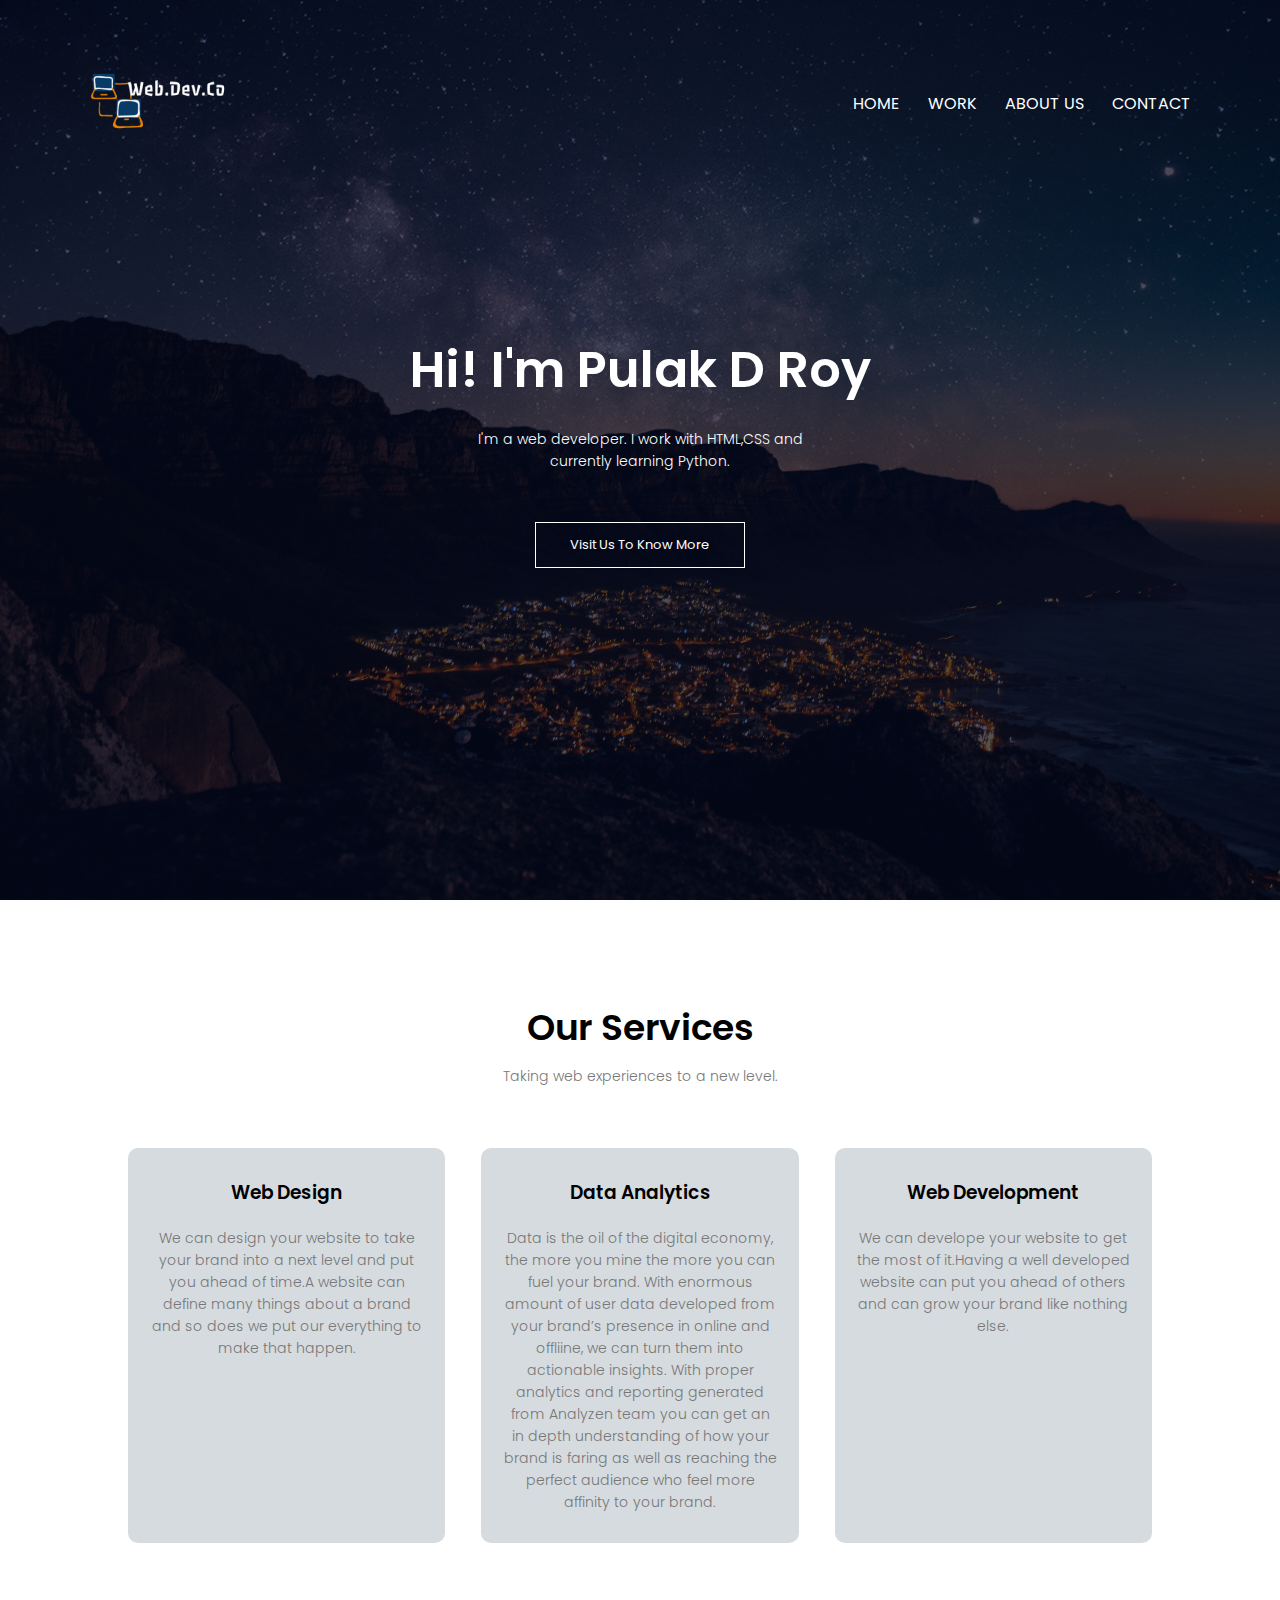
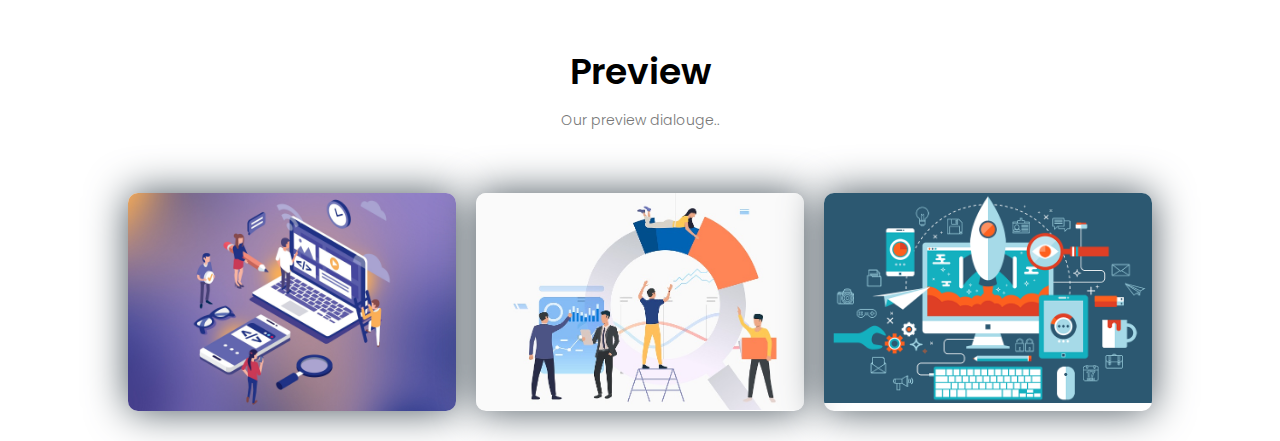
==== index.html @ bd4d7f7d "m" ====
<!DOCTYPE html>
<html lang="en">
    <head>
        <meta name="viewport" content="with=device-width, initial-scale=1.0">
        <title>Portfolio Page Design</title>
        <link rel="stylesheet" href="style.css">
        <link rel="preconnect" href="https://fonts.googleapis.com">
<link rel="preconnect" href="https://fonts.gstatic.com" crossorigin>
<link href="https://fonts.googleapis.com/css2?family=Poppins:wght@200;300;400;600&display=swap" rel="stylesheet">
        
<link rel="stylesheet" href="https://stackpath.bootstrapcdn.com/font-awesome/4.7.0/css/font-awesome.min.css">
    </head>
    <body>
        <section class="header">
            <nav>
                <a href="index.html"><img src="images/logo.png"></a>
                <div class="nav-links" id="navLinks">
                    <i class="fa fa-times" onclick="hidemenu()"></i>
                    <ul>
                        <li><a href="">HOME</a></li>
                        <li><a href="">WORK</a></li>
                        <li><a href="">ABOUT US</a></li>
                        <li><a href="">CONTACT</a></li>
                    </ul>
                </div>
                <i class="fa fa-bars" onclick="showmenu()"></i>
            </nav>

         <div class="text-box">
             <h1>Hi! I'm Pulak D Roy</h1>
             <p>I'm a web developer. I work with HTML,CSS and<br> currently learning Python.</p> 
             <a href="" class="hero-btn ">Visit Us To Know More</a>
        </section>
        

        <!---------Services--------->


        <section class="service">
            <h1>Our Services</h1>
            <p>Taking web experiences to a new level.</p>


            <div class="row">
                <div class="service-col">
                    <h3>Web Design</h3>
                    <P>We can design your website to take your brand into a next level and put you ahead of time.A website can define many things about a brand and so does we put our everything to make that happen.</P>
                </div>
                <div class="service-col">
                    <h3>Data Analytics</h3>
                    <P>Data is the oil of the digital economy, the more you mine the more you can fuel your brand. With enormous amount of user data developed from your brand’s presence in online and offliine, we can turn them into actionable insights. With proper analytics and reporting generated from Analyzen team you can get an in depth understanding of how your brand is faring as well as reaching the perfect audience who feel more affinity to your brand.</P>
                    
                </div>
                <div class="service-col">
                    <h3>Web Development</h3>
                    <p>We can develope your website to get the most of it.Having a well developed website can put you ahead of others and can grow your brand like nothing else.</p>
                </div>
            </div>
        </section>
        

        <!-----------   preview ------------------>
        <section class="preview">
            <h1>Preview</h1>
            <P>Our preview dialouge..</P>
        

            <div class="row">
               <div class="preview-col">
                   <img src="images/web design.jpg">
                   <div class="layer">
                         <h3>Web Design</h3>
                   </div>

               </div>
               <div class="preview-col">
                   <img src="images/data.jpg">
                   <div class="layer">
                       <h3>Data Analytics</h3>

                   </div>

               </div>
               <div class="preview-col">
                   <img src="images/deve.gif">
                   <div class="layer">
                       <h3>Web Development</h3>

                   </div>

               </div>
            </div>
        </section>


        <!----------- Our Clients - ----------->

        

            
        














        <!----------JavaScript for Toggle Menu--------->
        <script>

            var navLinks = document.getElementById("navLinks");

            function showmenu(){
                navLinks.style.right = "0";
            }

            function hidemenu(){
                navLinks.style.right = "-200px";
            }
        
            
        </script>









    </body>
</html>
---- style.css ----
*{
     margin: 0;
     padding: 0;
     font-family: 'Poppins', sans-serif;
     
 }

 .header {
   min-height: 100vh;
   width: 100%;
   background-image: linear-gradient(rgba(4,9,30,0.7), rgba(4,9,30,0.7)),url(images/background.jpg.jpg);
   background-position: center;
   background-size: cover;
   position: relative;
  
}


nav {
    display: flex;
    padding: 2% 6%;
    justify-content: space-between;
    align-items: center;
}nav img {
    width: 150px;
    

}
.nav-links {
    flex: 1;
    text-align: right;
}
.nav-links ul li {
    list-style: none;
    display: inline-block;
    padding: 8px 12px;
    position: relative;
}
.nav-links ul li a {
    color: #fff;
    text-decoration: none;
    font-size: 13pxf;

}
.nav-links ul li::after{
    content: '';
    width: 0%;
    height: 2px;
    background: #f44336;
    display: block;
    margin: auto;

}
.nav-links ul li:hover::after{
    width: 100%;
}
.text-box {
    width: 90%;
    color: #fff;
    position: absolute;
    top: 50%;
    left: 50%;
    transform: translate(-50%, -50%);
    text-align: center;
}
.text-box h1{
    font-size: 50px;

}
.text-box p{
    margin: 10px 0 40px;
    font-size: 14px;
    color: #fff;
}
.hero-btn{
    display: inline-block;
    text-decoration: none;
    color: #fff;
    border: 1px solid #fff;
    padding: 12px 34px;
    font-size: 13px;
    background: transparent;
    position: relative;
    cursor: pointer;
}
.hero-btn:hover {
    border: 1px solid #f44336;
    background: #f44336;
    transition: 1s;
}

nav .fa{
    display: none;
}


@media(max-width: 700px){
    .text-box h1{
        font-size: 12px;
    }
    .nav-links ul li{
        display: block;
    }
    .nav-links{
        position: absolute;
        background: #f44336;
        height: 100vh;
        width: 200px;
        top: 0;
        right: -200px;
        text-align: left;
        z-index: 2;
        transition: 1s;

    }

    nav .fa{
        display: block;
        color: #fff;
        margin: 10px;
        font-size: 22px;
        cursor: pointer;
    }
    .nav-links ul{
        padding: 30px;

    }
}

/*----------Services--------*/

.service {
    width: 80%;
    margin: auto;
    text-align: center;
    padding-top: 100px;
}
h1{
    font-size: 36px;
    font-weight: 600;

}

p{
    color: #777;
    font-size: 14px;
    font-weight: 300;
    line-height: 22px;
    padding: 10px;
}

.row {
    margin-top: 5%;
    display: flex;
    justify-content: space-between;
}

.service-col{
    flex-basis: 31%;
    background: #D6DBDF;
    border-radius: 10px;
    margin-bottom: 5%;
    padding: 20px 12px;
    box-sizing: border-box;
}
h3{
    text-align: center;
    font-weight: 600;
    margin: 10px 0;
}
.service-col:hover{
    box-shadow: 0 0 20px 0px rgba(136, 144, 151);
}

@media(max-width: 700px){
    .row{
        flex-direction: column;
    }
}


/*----------preview-------*/

.preview {
    width: 80%;
    margin: auto;
    text-align: center;
    padding-top: 50px;
}

.preview-col{
    flex-basis: 32%;
    border-radius: 10px;
    margin-bottom: 30px;
    position: relative;
    overflow: hidden;
    box-shadow: 0 0 40px 0px rgba(72, 84, 93);
    
}
.preview-col img{
    width: 100%;
    display: block;
}
.layer{
    background: transparent;
    height: 100%;
    width: 100%;
    position: absolute;
    top: 0;
    left: 0;
    transition: 0.5s;
}
.layer:hover{
    background: rgba(165, 174, 181);
}
.layer h3{
    width: 100%;
    font-weight: 500;
    color: white;
    font-size: 26px;
    bottom: 0;
    left: 50%;
    transform: translateX(-50%);
    position: absolute;
    opacity: 0;
    transition: 0.5s;
}
.layer:hover h3{
    bottom: 49%;
    opacity: 1;

}

/*-------- Our Clients -----------*/
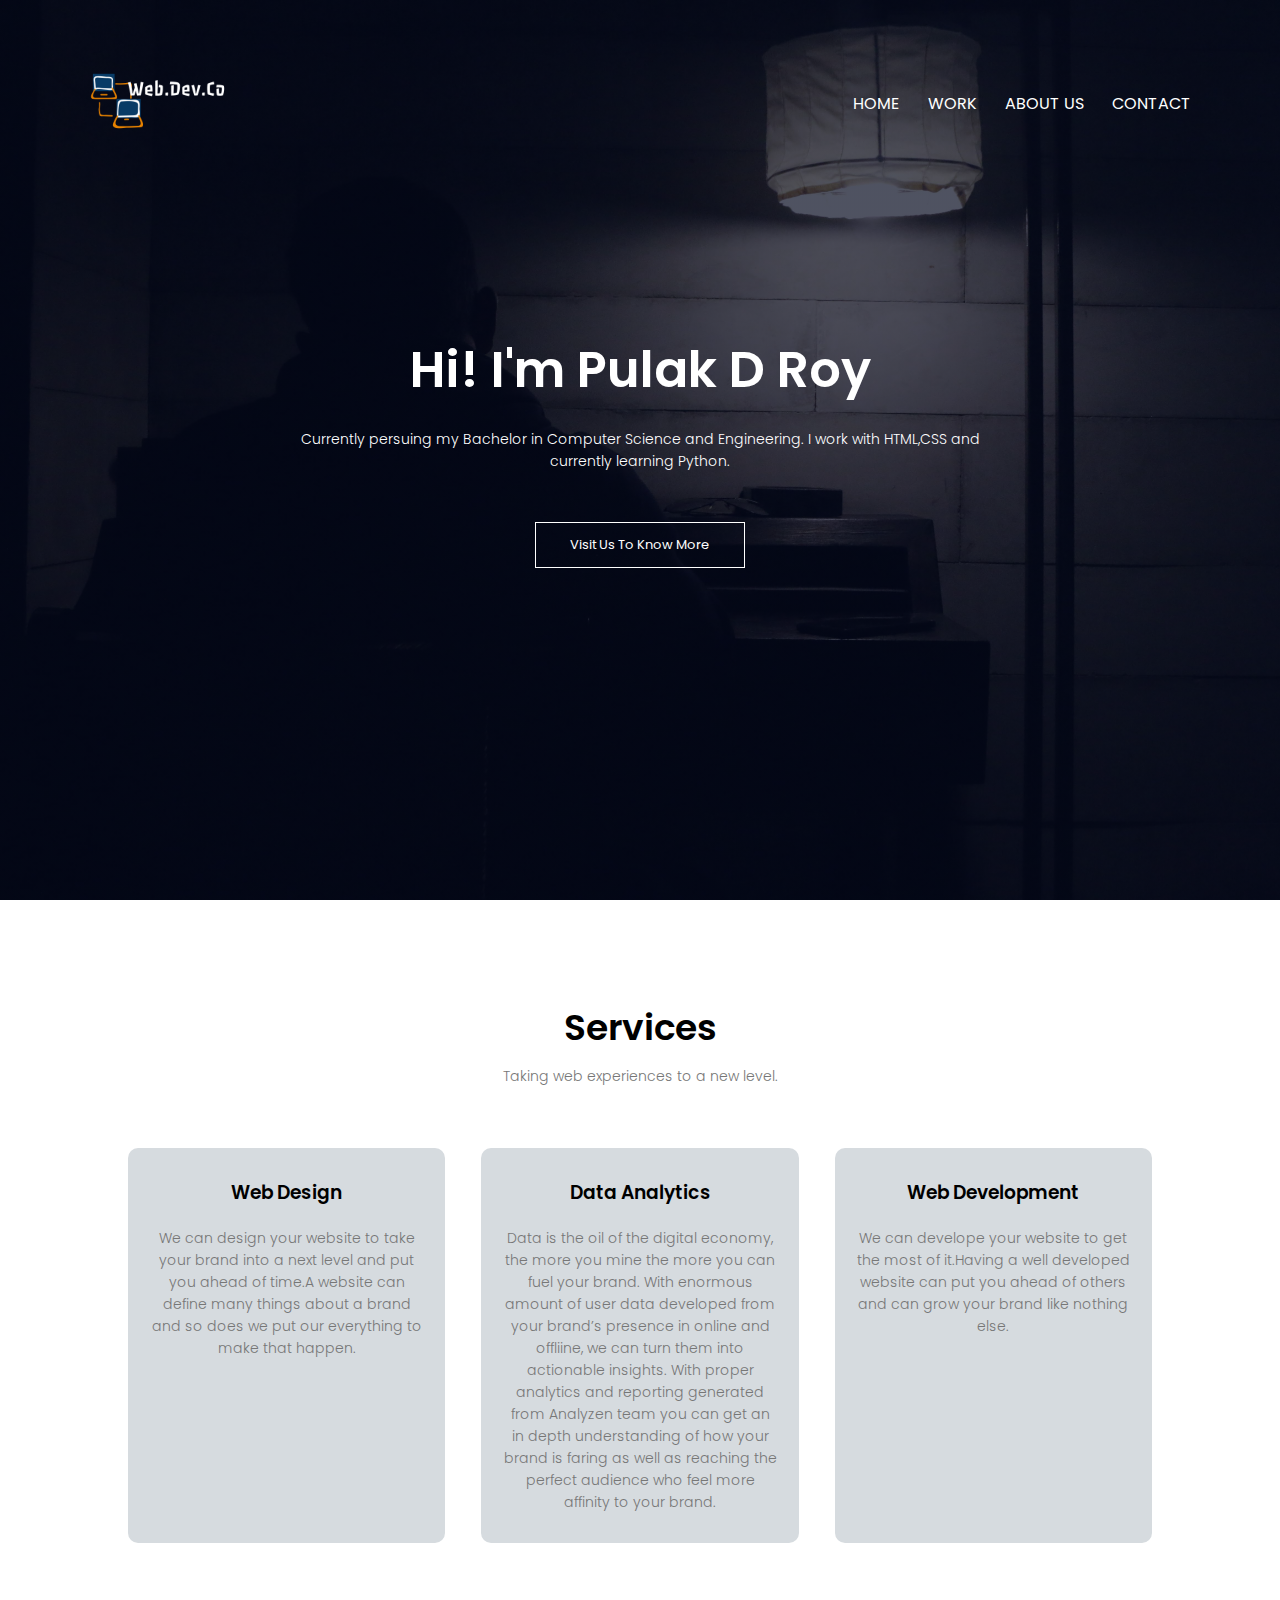
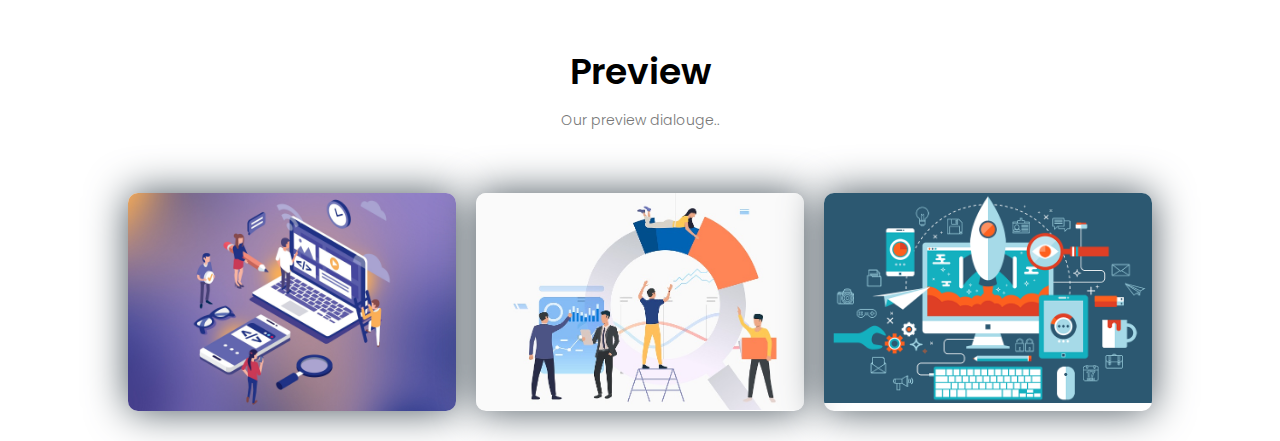
==== commit e02c2991: "first" ====
--- a/index.html
+++ b/index.html
@@ -28,7 +28,7 @@
 
          <div class="text-box">
              <h1>Hi! I'm Pulak D Roy</h1>
-             <p>I'm a web developer. I work with HTML,CSS and<br> currently learning Python.</p> 
+             <p>Currently persuing my Bachelor in Computer Science and Engineering. I work with HTML,CSS and<br> currently learning Python.</p> 
              <a href="" class="hero-btn ">Visit Us To Know More</a>
         </section>
         
@@ -37,7 +37,7 @@
 
 
         <section class="service">
-            <h1>Our Services</h1>
+            <h1>Services</h1>
             <p>Taking web experiences to a new level.</p>
 
 
@@ -94,7 +94,6 @@
 
 
         <!----------- Our Clients - ----------->
-
         
 
             
--- a/style.css
+++ b/style.css
@@ -8,7 +8,7 @@
  .header {
    min-height: 100vh;
    width: 100%;
-   background-image: linear-gradient(rgba(4,9,30,0.7), rgba(4,9,30,0.7)),url(images/background.jpg.jpg);
+   background-image: linear-gradient(rgba(4,9,30,0.7), rgba(4,9,30,0.7)),url(images/IMG_5783.JPG);
    background-position: center;
    background-size: cover;
    position: relative;
